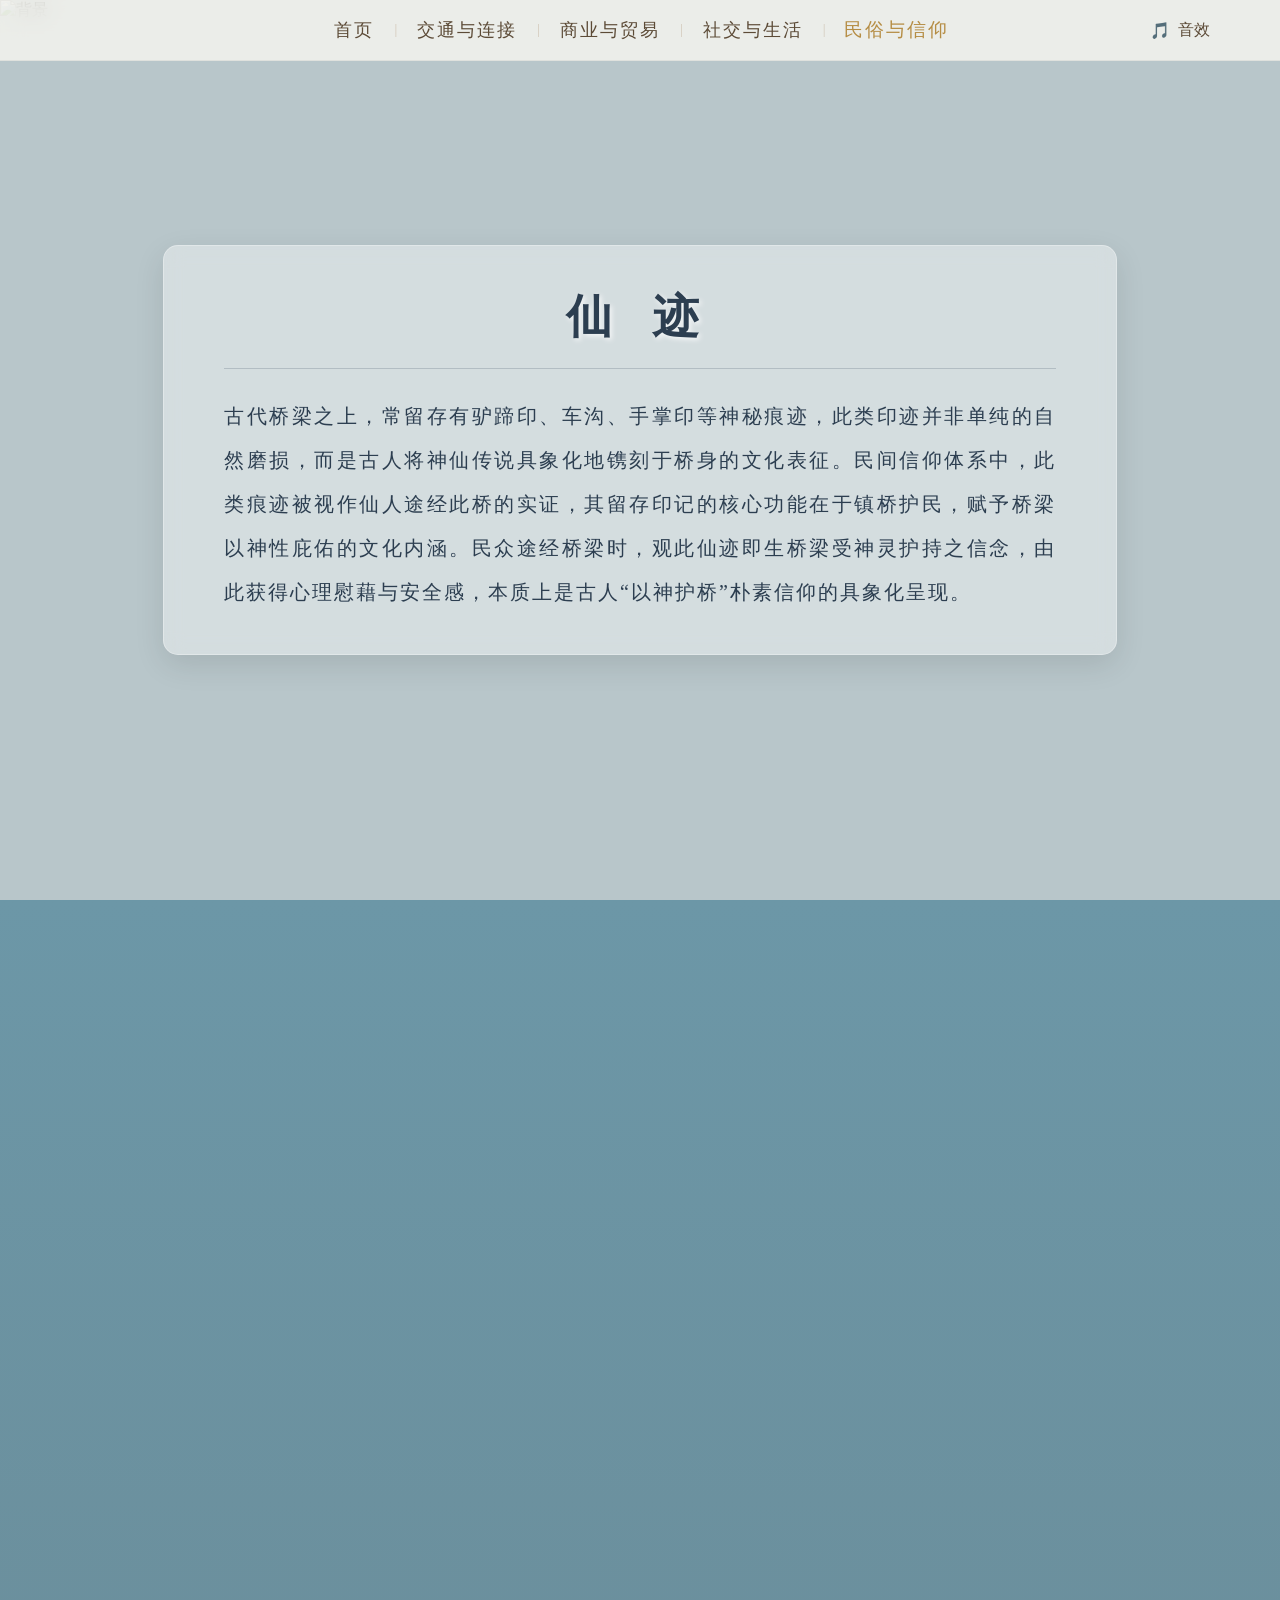
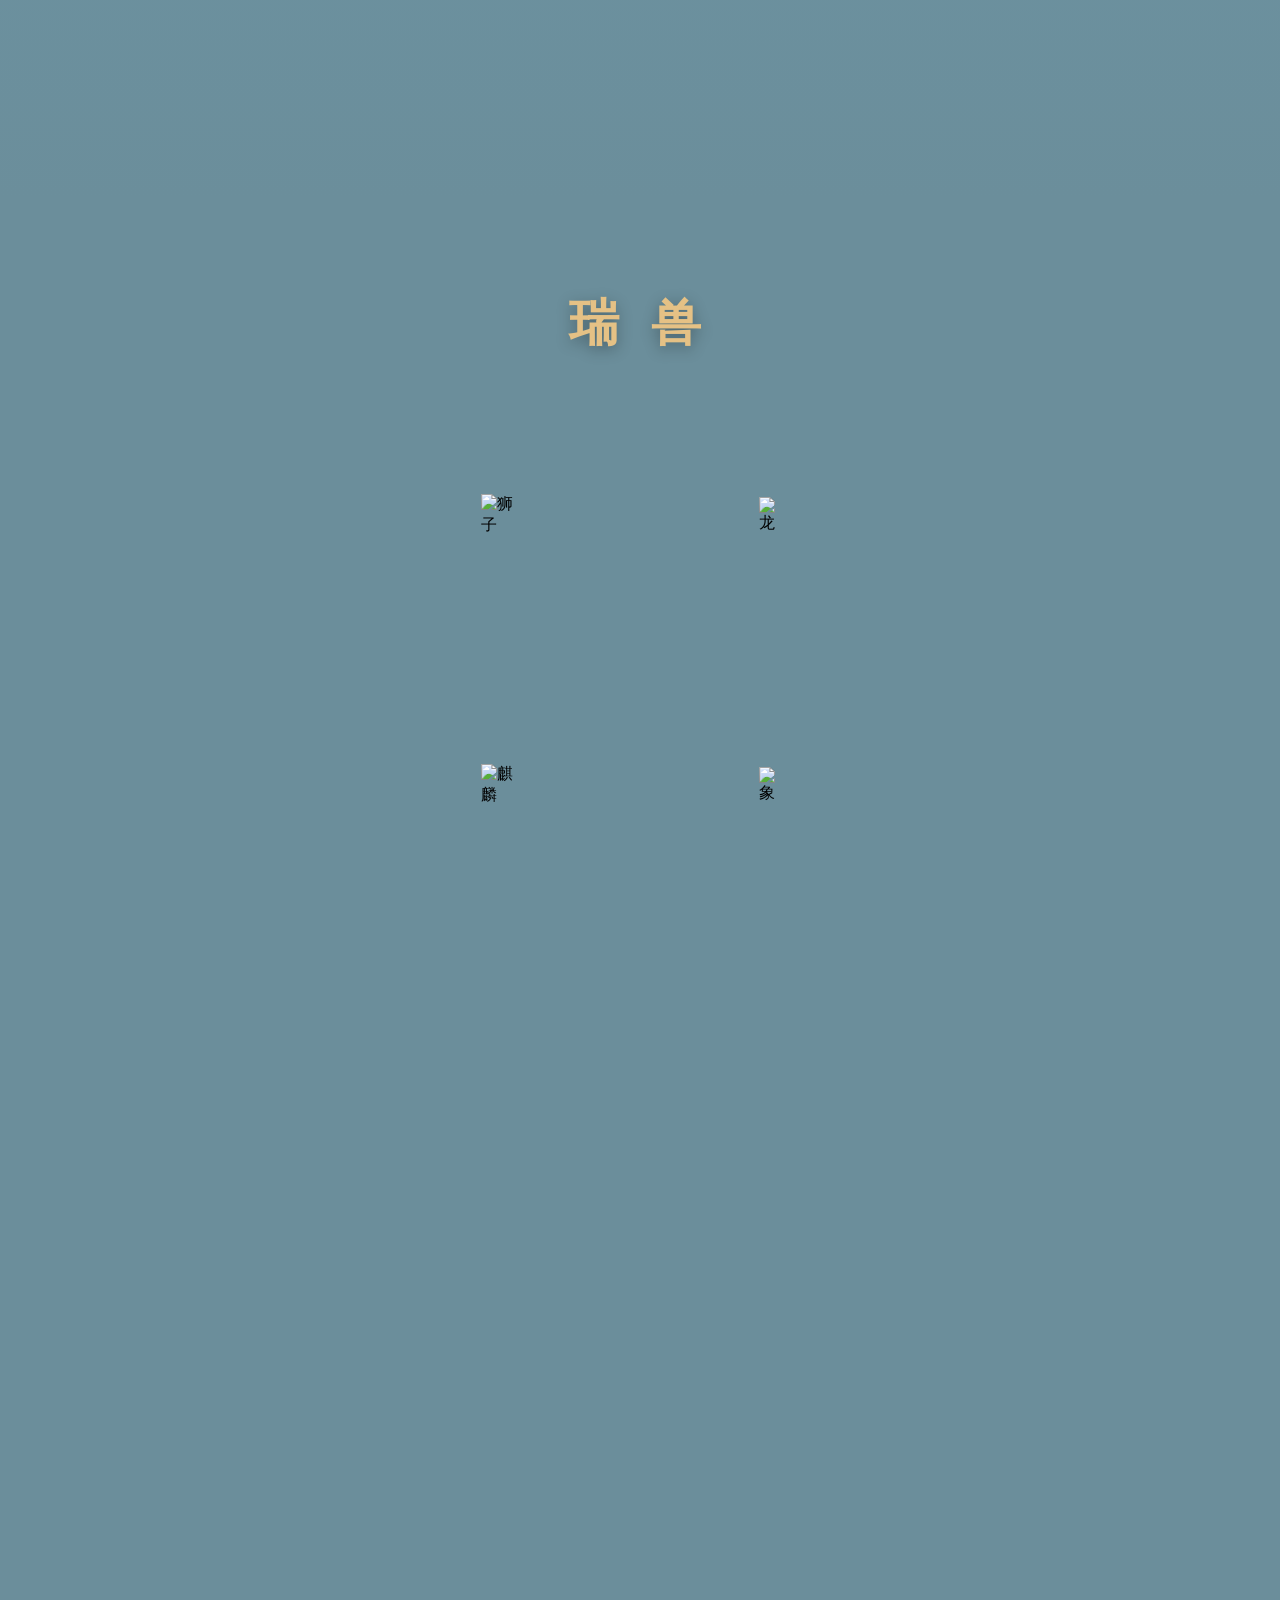
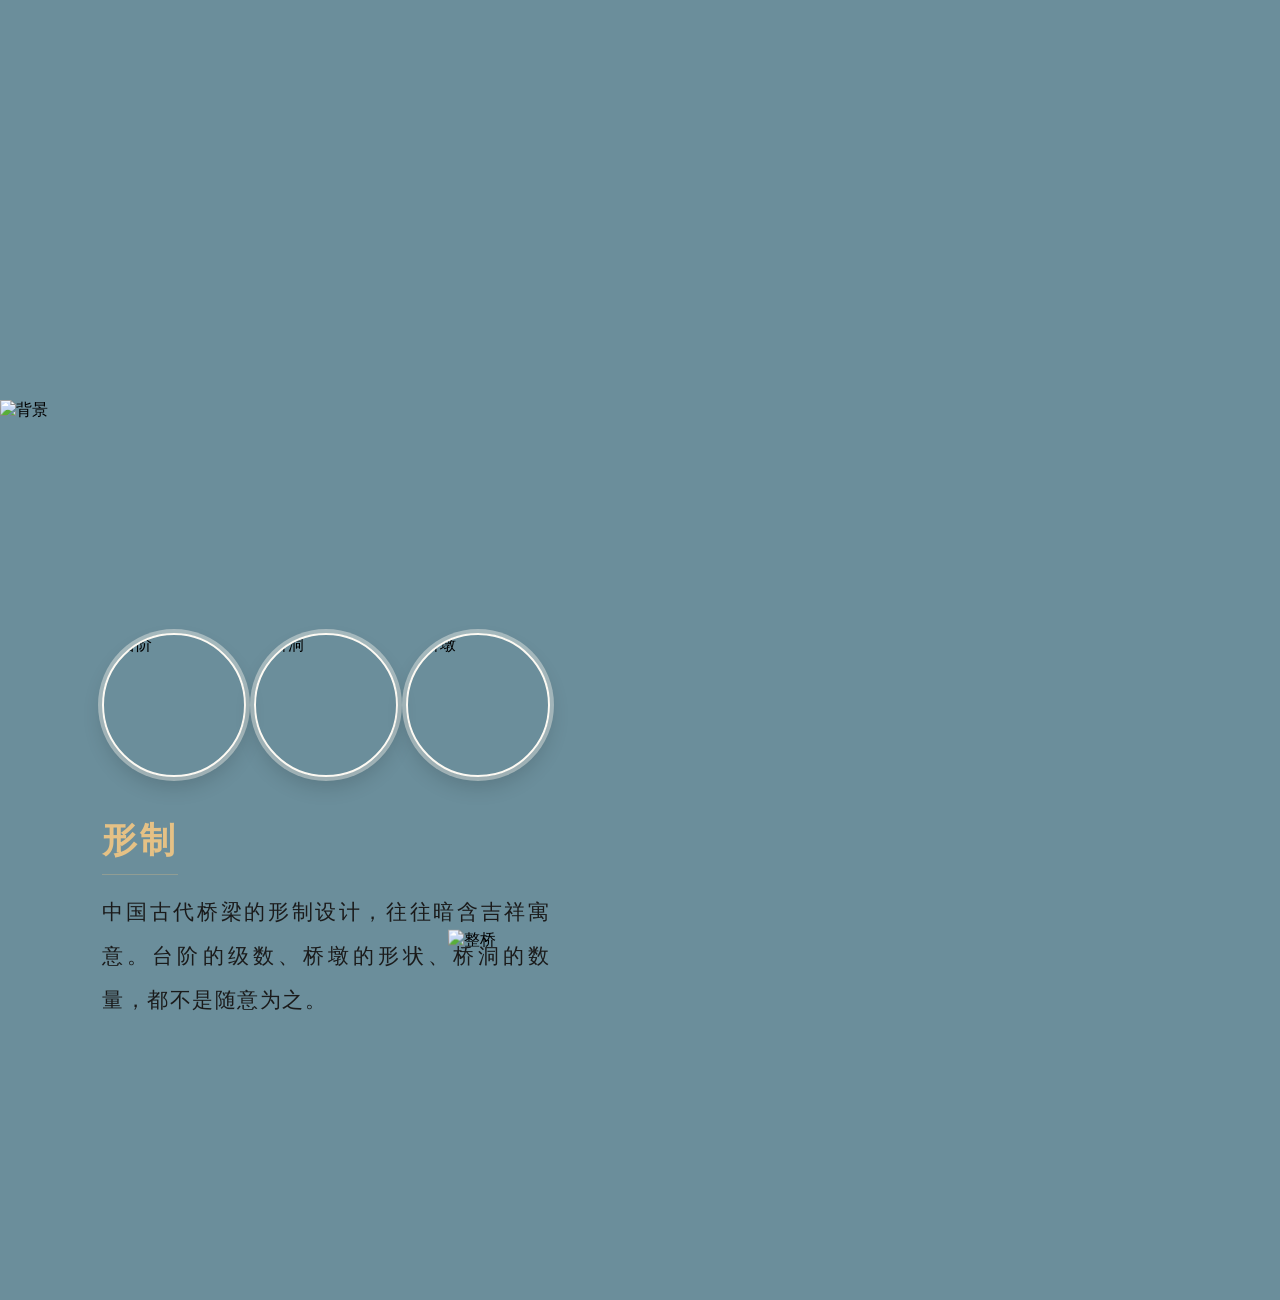
==== pages/belief/index.html @ facdf36c "Add files via upload" ====
<!DOCTYPE html>
<html lang="zh-CN">
<head>
    <meta charset="UTF-8">
    <meta name="viewport" content="width=device-width, initial-scale=1.0">
    <title>民俗与信仰 - 津梁万象</title>
    <link rel="stylesheet" href="../../css/belief_1.css">
    <link rel="stylesheet" href="../../css/belief_2.css">
    <link rel="stylesheet" href="../../css/belief_3.css">
    <link rel="stylesheet" href="../../css/nav.css">
    <link rel="stylesheet" href="../../css/quiz.css">
    <style>
        body, html { margin: 0; padding: 0; overflow-x: hidden; background-color: #b8c6ca; }
        .scroll-section { position: relative; width: 100vw; min-height: 100vh; overflow: hidden; }
    </style>
    <script src="https://cdnjs.cloudflare.com/ajax/libs/gsap/3.12.2/gsap.min.js"></script>
    <script src="https://cdnjs.cloudflare.com/ajax/libs/gsap/3.12.2/ScrollTrigger.min.js"></script>
</head>
<body>
    <nav class="global-nav">
        <div class="nav-links">
            <a href="../home/index.html">首页</a>
            <span class="nav-divider">|</span>
            <a href="../traffic/index.html">交通与连接</a>
            <span class="nav-divider">|</span>
            <a href="../trade/index.html">商业与贸易</a>
            <span class="nav-divider">|</span>
            <a href="../social/index.html">社交与生活</a>
            <span class="nav-divider">|</span>
            <a href="../belief/index.html" class="active">民俗与信仰</a>
        </div>

        <div class="nav-controls">
            <audio id="bg-music" loop src="../../assets/audio/bgm.mp3"></audio>
            <button id="music-toggle" class="music-btn">
                <span class="music-icon">🎵</span> 音效
            </button>
        </div>
    </nav>

    <section id="section-belief-1" class="scroll-section">
        <div class="stage-container" id="belief-part-1">
            <div class="scene-group">
                <img src="../../assets/images/belief/背景1.jpg" class="bg-img" alt="背景">
                <img src="../../assets/images/belief/桥1.png" class="bridge-img" alt="仙桥">
                <img src="../../assets/images/belief/手印.png" class="mark hand-mark" alt="手印">
                <img src="../../assets/images/belief/蹄印.png" class="mark hoof-mark" alt="蹄印">
                <img src="../../assets/images/belief/车辙.png" class="mark rut-mark" alt="车辙">
            </div>

            <div class="center-text">
                <h2>仙 迹</h2>
                <p>古代桥梁之上，常留存有驴蹄印、车沟、手掌印等神秘痕迹，此类印迹并非单纯的自然磨损，而是古人将神仙传说具象化地镌刻于桥身的文化表征。民间信仰体系中，此类痕迹被视作仙人途经此桥的实证，其留存印记的核心功能在于镇桥护民，赋予桥梁以神性庇佑的文化内涵。民众途经桥梁时，观此仙迹即生桥梁受神灵护持之信念，由此获得心理慰藉与安全感，本质上是古人“以神护桥”朴素信仰的具象化呈现。</p>
            </div>

            <div class="hotspots-container">
                <div class="hotspot-btn" data-target="luban" style="top: 78%; left: 31%;"><img src="../../assets/images/belief/悬停按键.png"></div>
                <div class="hotspot-btn" data-target="guolao" style="top: 53%; left: 56%;"><img src="../../assets/images/belief/悬停按键.png"></div>
                <div class="hotspot-btn" data-target="chai" style="top: 60%; left: 80%;"><img src="../../assets/images/belief/悬停按键.png"></div>
            </div>

            <div class="hover-panel panel-luban" id="panel-luban">
                <div class="panel-bg"></div> <img src="../../assets/images/belief/鲁班.png" class="char-img" alt="鲁班">
                <div class="panel-text">
                    <h3>鲁班托桥</h3>
                    <p>由于神仙所带重物过重，桥梁几乎要倾塌，情急之下鲁班用手托住桥身。桥底因此留下了鲁班的手掌印，成为神仙验桥、神人护桥的永久见证。</p>
                </div>
            </div>

            <div class="hover-panel panel-guolao" id="panel-guolao">
                <div class="panel-bg"></div>
                <img src="../../assets/images/belief/张果老.png" class="char-img" alt="张果老">
                <div class="panel-text">
                    <h3>果老留踪</h3>
                    <p>相传张果老骑着毛驴从桥上走过，驴蹄踏在石桥上，留下了深深的蹄印。</p>
                </div>
            </div>

            <div class="hover-panel panel-chai" id="panel-chai">
                <div class="panel-bg"></div>
                <img src="../../assets/images/belief/柴王爷.png" class="char-img" alt="柴王爷">
                <div class="panel-text">
                    <h3>柴王压痕</h3>
                    <p>柴王推着载有重物的小车经过桥面，车轮在桥上压出了深深的车沟。</p>
                </div>
            </div>
        </div>
    </section>

    <section id="section-belief-2" class="scroll-section">
        <div class="stage-container" id="belief-part-2">
            <div class="center-title" id="title-beast">
                <h2>瑞 兽</h2>
            </div>
            
            <div class="left-beasts">
                <div class="beast-item" id="nav-lion"><img src="../../assets/images/belief/狮子.png" alt="狮子"></div>
                <div class="beast-item" id="nav-dragon"><img src="../../assets/images/belief/龙.png" alt="龙"></div>
                <div class="beast-item" id="nav-qilin"><img src="../../assets/images/belief/麒麟.png" alt="麒麟"></div>
                <div class="beast-item" id="nav-elephant"><img src="../../assets/images/belief/象.png" alt="象"></div>
            </div>

            <div class="right-content">
                <div class="beast-panel" id="panel-lion">
                    <div class="text-box">
                        <h3>威震八方 · 狮子</h3>
                        <p>狮子是中国古代桥梁望柱与栏板上最为常见的雕刻题材，由佛教文化传入后逐渐本土化，成为镇桥辟邪、镇水防灾的重要瑞兽，以威严之气势震慑水患，护佑桥梁与行人平安。</p>
                    </div>
                    <img src="../../assets/images/belief/狮子2.png" class="real-img" alt="狮子实物">
                </div>

                <div class="beast-panel" id="panel-dragon">
                    <div class="text-box">
                        <h3>九五至尊 · 龙纹</h3>
                        <p>龙纹属于古代桥梁雕刻中等级最高的题材，主要用于官式桥梁与皇家桥梁。龙主水，可驭水镇洪、祈求河道安流，常雕于券脸、龙门石等位置，兼具护桥、分水的功能寓意。</p>
                    </div>
                    <img src="../../assets/images/belief/龙2.png" class="real-img" alt="龙实物">
                </div>

                <div class="beast-panel" id="panel-qilin">
                    <div class="text-box">
                        <h3>盛世祥瑞 · 麒麟</h3>
                        <p>麒麟为仁兽，在古桥雕刻中属高阶祥瑞，多用于礼制桥梁与文人义桥，不主镇水，而主祥瑞太平、文运昌盛，寄托行路吉祥的愿望，多以浮雕形式出现，造型温雅。</p>
                    </div>
                    <img src="../../assets/images/belief/麒麟2.png" class="real-img" alt="麒麟实物">
                </div>

                <div class="beast-panel" id="panel-elephant">
                    <div class="text-box">
                        <h3>万象更新 · 太平象</h3>
                        <p>象在古桥雕刻中多见于南方及受佛教影响区域，取“祥”谐音，寓意吉祥、安稳、坚固，祈愿桥梁长久稳固、通行顺遂，以圆雕或浮雕为主，属于典型的祈福类装饰。</p>
                    </div>
                    <img src="../../assets/images/belief/象2.png" class="real-img" alt="象实物">
                </div>
            </div>
        </div>
    </section>

    <section id="section-belief-3" class="scroll-section">
        <div class="stage-container" id="belief-part-3">
            <img src="../../assets/images/belief/背景2.jpg" class="bg-img" alt="背景">

            <div class="right-bridge">
                <img src="../../assets/images/belief/桥2.png" class="base-bridge" alt="整桥">
                <img src="../../assets/images/belief/桥台阶.png" class="bridge-overlay" id="overlay-steps" alt="台阶高亮">
                <img src="../../assets/images/belief/桥门洞.png" class="bridge-overlay" id="overlay-arch" alt="桥洞高亮">
                <img src="../../assets/images/belief/桥石墩.png" class="bridge-overlay" id="overlay-pier" alt="桥墩高亮">
            </div>

            <div class="left-panel">
                <div class="circles-row">
                    <div class="circle-item" data-target="steps">
                        <div class="circle-wrap"><img src="../../assets/images/belief/台阶.png" alt="台阶"></div>
                    </div>
                    <div class="circle-item" data-target="arch">
                        <div class="circle-wrap"><img src="../../assets/images/belief/桥洞.png" alt="桥洞"></div>
                    </div>
                    <div class="circle-item" data-target="pier">
                        <div class="circle-wrap"><img src="../../assets/images/belief/桥墩.png" alt="桥墩"></div>
                    </div>
                </div>

                <div class="text-display">
                    <div class="info-text active" id="info-default">
                        <h3>形制</h3>
                        <p>中国古代桥梁的形制设计，往往暗含吉祥寓意。台阶的级数、桥墩的形状、桥洞的数量，都不是随意为之。</p>
                    </div>
                    
                    <div class="info-text" id="info-steps">
                        <h3>步步高升 · 台阶</h3>
                        <p>桥梁两端的台阶并非单纯的通行设施，其层层攀升的形制蕴含着丰富的民俗寓意。石阶逐级而上，寓意世人跨越险阻、步步高升。往来行人拾级而上，每一级台阶都代表一重平安，象征着平安过渡、生生不息。</p>
                    </div>

                    <div class="info-text" id="info-arch">
                        <h3>九五之尊 · 桥洞</h3>
                        <p>桥洞取奇数，在中国传统文化中，奇数被视为阳数，具有吉祥、积极的象征意义。而在桥梁建设中，人们更倾向于选择奇数孔的设计，以寓意吉祥和美好。</p>
                    </div>

                    <div class="info-text" id="info-pier">
                        <h3>坚守不移 · 桥墩</h3>
                        <p>桥墩屹立于江河激流之中，稳立不动，在文化观念中象征着坚实的根基与永恒的守护。同时桥墩隔水而立，承担承载之责，引申为立身安稳、坚守不移，护佑过往行人平安。</p>
                    </div>
                </div>
            </div>
            <button id="quiz-trigger" class="quiz-trigger-btn">随堂雅集</button>
        </div>
    </section>
    

    <div id="quiz-modal" class="quiz-modal">
        <div class="quiz-content theme-belief">
            <button class="quiz-close" id="quiz-close">×</button>
            <div class="quiz-header">学问初试</div>
            
            <div id="quiz-body">
                <div class="quiz-question" id="q-text">题目加载中...</div>
                <div class="quiz-options" id="q-options"></div>
                <button class="quiz-action-btn" id="q-submit" disabled>提交作答</button>
                <div class="quiz-feedback" id="q-feedback"></div>
            </div>
        </div>
    </div>

    <script src="../../js/belief_main.js"></script>
</body>
</html>
---- css/belief_1.css ----
@font-face { font-family: 'HuiwenMincho'; src: url('../../assets/fonts/Huiwen-mincho.ttf') format('truetype'); }

#section-belief-1 { --font-title: 'HuiwenMincho', "STXingkai", serif; --font-body: "Noto Serif SC", "SimSun", "楷体", "KaiTi", serif; position: relative; z-index: 10; }

/* 吸收底色，不再污染 body */
#section-belief-1 .stage-container { position: relative; width: 100vw; height: 100vh; overflow: hidden; background-color: #b8c6ca; }

#section-belief-1 .scene-group { position: absolute; top: 0; left: 0; width: 100%; height: 100%; opacity: 0.6; z-index: 1; }
#section-belief-1 .bg-img { position: absolute; top: 0; left: 0; width: 100%; height: 100%; object-fit: cover; z-index: 1; }
#section-belief-1 .bridge-img { position: absolute; bottom: -10%; left: 0; width: 100%; height: auto; z-index: 2; pointer-events: none; }
#section-belief-1 .mark { position: absolute; opacity: 0; z-index: 5; pointer-events: none; }
#section-belief-1 .hand-mark { top: 76%; left: 32%; width: 5%; transform: rotate(-10deg); filter: contrast(1.2); }
#section-belief-1 .hoof-mark { top: 30%; left: 51%; width: 30%; }
#section-belief-1 .rut-mark { top: 45%; left: 72%; width: 40%; transform: rotate(0deg); filter: invert(1) contrast(1.5); mix-blend-mode: multiply; }

#section-belief-1 .center-text { position: absolute; top: 50%; left: 50%; transform: translate(-50%, -50%); width: 65%; z-index: 100; background: rgba(255, 255, 255, 0.4); backdrop-filter: blur(10px); padding: 40px 60px; border-radius: 15px; border: 1px solid rgba(255, 255, 255, 0.3); box-shadow: 0 10px 30px rgba(0,0,0,0.1); }
#section-belief-1 .center-text h2 { font-family: var(--font-title); font-size: 46px; color: #2c3e50; text-align: center; margin: 0 0 25px 0; letter-spacing: 15px; text-shadow: 2px 2px 5px rgba(255, 255, 255, 0.8); border-bottom: 1px solid rgba(44, 62, 80, 0.2); padding-bottom: 20px; }
#section-belief-1 .center-text p { font-family: var(--font-body); font-size: 20px; line-height: 2.2; text-align: justify; letter-spacing: 2px; color: #2c3e50; margin: 0; }

#section-belief-1 .hotspots-container { position: absolute; top: 0; left: 0; width: 100%; height: 100%; z-index: 110; visibility: hidden; opacity: 0; }
#section-belief-1 .hotspot-btn { position: absolute; width: 2.5%; cursor: pointer; animation: btnPulse 1.8s infinite alternate ease-in-out; }
#section-belief-1 .hotspot-btn img { width: 100%; height: auto; display: block; }
#section-belief-1 .hotspot-btn:hover { animation: none; transform: translate(-50%, -50%) scale(1.2); filter: drop-shadow(0 0 20px rgba(255, 255, 255, 1)); }

@keyframes btnPulse { 0% { transform: translate(-50%, -50%) scale(0.9); filter: drop-shadow(0 0 5px rgba(255, 255, 255, 0.5)); } 100% { transform: translate(-50%, -50%) scale(1.15); filter: drop-shadow(0 0 18px rgba(255, 255, 255, 1)); } }

#section-belief-1 .hover-panel { position: absolute; z-index: 120; width: 560px; height: 230px; display: flex; align-items: center; justify-content: center; padding: 25px 40px; box-sizing: border-box; opacity: 0; visibility: hidden; transform: translateY(15px); transition: all 0.4s ease-out; }
#section-belief-1 .show-panel { opacity: 1; visibility: visible; transform: translateY(0); }
#section-belief-1 .panel-bg { position: absolute; top: 0; left: 0; width: 100%; height: 100%; background-image: url('../../assets/images/belief/文本框.png'); background-size: 100% 100%; z-index: 1; }
#section-belief-1 .char-img { position: relative; z-index: 2; height: 90%; margin-right: 25px; flex-shrink: 0; }
#section-belief-1 .panel-text { position: relative; z-index: 2; flex-grow: 1; }
#section-belief-1 .panel-text h3 { font-family: var(--font-title); font-size: 28px; color: #e5c185; margin: 0 0 15px 0; letter-spacing: 2px; }
#section-belief-1 .panel-text p { font-family: var(--font-body); font-size: 17px; line-height: 1.7; color: #fdfaf3; margin: 0; text-align: justify; }

#section-belief-1 .panel-luban { bottom: 25%; left: 28%; }
#section-belief-1 .panel-guolao { bottom: 50%; left: 52%; }
#section-belief-1 .panel-chai { bottom: 45%; right: 15%; }
---- css/belief_2.css ----
@font-face {
    font-family: 'HuiwenMincho';
    src: url('../../assets/fonts/Huiwen-mincho.ttf') format('truetype'); 
}

:root {
    --font-title: 'HuiwenMincho', "STXingkai", serif;
    --font-body: "Noto Serif SC", "SimSun", "楷体", "KaiTi", serif;
}

#section-belief-2 { 
    position: relative; 
    z-index: 20; 
}

/* =========================================
   ✨ 核心物理过渡：从第一幕底边色到第二幕底色的渐变
   ========================================= */
#section-belief-2::before {
    content: "";
    display: block;
    width: 100vw;
    height: 100vh; /* 撑开一整屏的空间 */
    /* ✨ 完美色彩接力：由你提取的 #6c97a7 向下渐变到 #6b8e9b */
    background: linear-gradient(to bottom, #6c97a7 0%, #6b8e9b 100%);
}

#section-belief-2 .stage-container { 
    position: relative; width: 100vw; height: 100vh; overflow: hidden; background-color: #6b8e9b; 
}

#section-belief-2 .center-title { position: absolute; top: 10%; left: 50%; transform: translateX(-50%); z-index: 100; text-align: center; }
#section-belief-2 .center-title h2 { font-family: var(--font-title); font-size: 50px; color: #e5c185; margin: 0; letter-spacing: 10px; text-shadow: 0 4px 15px rgba(0,0,0,0.3); }

#section-belief-2 .left-beasts { position: absolute; left: 50%; top: 50%; transform: translate(-50%, -50%); width: 520px; height: 520px; display: grid; grid-template-columns: 1fr 1fr; grid-template-rows: 1fr 1fr; gap: 20px; z-index: 10; align-items: center; justify-items: center; }
#section-belief-2 .beast-item img { max-width: 95%; max-height: 95%; object-fit: contain; mix-blend-mode: screen; filter: drop-shadow(0 0 0 transparent); transform: scale(1); transition: all 0.3s ease-out; }

#section-belief-2 .right-content { position: absolute; left: 48%; top: 50%; transform: translateY(-50%); width: 45%; height: 90%; opacity: 0; visibility: hidden; }
#section-belief-2 .beast-panel { position: absolute; top: 0; left: 0; width: 100%; height: 100%; display: flex; flex-direction: column; align-items: center; justify-content: center; gap: 30px; opacity: 0; visibility: hidden; }
#section-belief-2 .text-box { width: 90%; text-align: left; }
#section-belief-2 .text-box h3 { font-family: var(--font-title); font-size: 32px; color: #e5c185; margin: 0 0 15px 0; letter-spacing: 3px; border-bottom: 1px solid rgba(229, 193, 133, 0.3); padding-bottom: 10px; display: inline-block; }
#section-belief-2 .text-box p { font-family: var(--font-body); font-size: 19px; line-height: 1.8; color: #fdfaf3; text-align: justify; letter-spacing: 1.5px; margin: 0; }
#section-belief-2 .real-img { position: relative; max-width: 75%; max-height: 35vh; opacity: 0; transform: scale(0.9); }
---- css/belief_3.css ----
@font-face {
    font-family: 'HuiwenMincho';
    src: url('../../assets/fonts/Huiwen-mincho.ttf') format('truetype'); 
}

:root {
    --font-title: 'HuiwenMincho', "STXingkai", serif;
    --font-body: "Noto Serif SC", "SimSun", "楷体", "KaiTi", serif;
}

#section-belief-3 { 
    position: relative; 
    z-index: 30; 
}

/* =========================================
   ✨ 核心物理过渡：一整屏的深色方块推上来
   ========================================= */
#section-belief-3::before {
    content: "";
    display: block;
    width: 100vw;
    height: 100vh; 
    background-color: #6b8e9b; /* 与第二幕相同的纯深色空间 */
}

#section-belief-3 .stage-container { 
    position: relative; width: 100vw; height: 100vh; overflow: hidden; background-color: #6b8e9b; 
}

#section-belief-3 .bg-img { position: absolute; top: 0; left: 0; width: 100%; height: 100%; object-fit: cover; z-index: 0; }
#section-belief-3 .right-bridge { position: absolute; right: -35%; top: 60%; transform: translateY(-50%); width: 100%; z-index: 1; }
#section-belief-3 .base-bridge { display: block; width: 100%; height: auto; object-fit: contain; mix-blend-mode: screen; }

#section-belief-3 .bridge-overlay { position: absolute; top: 0; left: 0; width: 100%; height: 100%; object-fit: contain; opacity: 0; filter: brightness(1.3) contrast(1.2); transition: opacity 0.5s ease; pointer-events: none; }
#section-belief-3 .bridge-overlay.active { opacity: 1; }

#section-belief-3 .left-panel { position: absolute; left: 8%; top: 50%; transform: translateY(-50%); width: 35%; display: flex; flex-direction: column; gap: 40px; z-index: 10; }
#section-belief-3 .circles-row { display: flex; flex-direction: row; justify-content: space-between; align-items: center; }
#section-belief-3 .circle-item { position: relative; cursor: pointer; }
#section-belief-3 .circle-wrap { width: 140px; height: 140px; border-radius: 50%; border: 2px solid #fdfaf3; box-shadow: 0 0 0 4px rgba(253, 250, 243, 0.4), 0 10px 20px rgba(0,0,0,0.15); overflow: hidden; transition: all 0.4s cubic-bezier(0.175, 0.885, 0.32, 1.275); animation: breathing 3.5s infinite ease-in-out alternate; }
#section-belief-3 .circle-item:nth-child(2) .circle-wrap { animation-delay: 1.2s; }
#section-belief-3 .circle-item:nth-child(3) .circle-wrap { animation-delay: 2.4s; }
#section-belief-3 .circle-wrap img { width: 100%; height: 100%; object-fit: cover; transition: transform 0.5s ease; }

@keyframes breathing { 0% { transform: scale(0.96); box-shadow: 0 0 0 4px rgba(253, 250, 243, 0.3), 0 5px 15px rgba(0,0,0,0.1); } 100% { transform: scale(1.04); box-shadow: 0 0 0 4px rgba(253, 250, 243, 0.6), 0 15px 25px rgba(0,0,0,0.2); } }

#section-belief-3 .circle-item:hover .circle-wrap { animation-play-state: paused; transform: scale(1.15); box-shadow: 0 0 0 4px rgba(253, 250, 243, 0.9), 0 15px 30px rgba(0,0,0,0.3); }
#section-belief-3 .circle-item:hover .circle-wrap img { transform: scale(1.1); }
#section-belief-3 .circles-row:hover .circle-item:not(:hover) { opacity: 0.4; filter: grayscale(50%); }

#section-belief-3 .text-display { position: relative; min-height: 250px; }
#section-belief-3 .info-text { position: absolute; top: 0; left: 0; width: 100%; opacity: 0; visibility: hidden; transform: translateY(15px); transition: all 0.5s ease; }
#section-belief-3 .info-text.active { opacity: 1; visibility: visible; transform: translateY(0); }
#section-belief-3 .info-text h3 { font-family: var(--font-title); font-size: 35px; color: #e5c185; margin: 0 0 15px 0; letter-spacing: 3px; border-bottom: 1px solid rgba(229, 193, 133, 0.3); padding-bottom: 10px; display: inline-block; }
#section-belief-3 .info-text p { font-family: var(--font-body); font-size: 21px; line-height: 2.1; color: #1a1a1a; margin: 0; text-align: justify; letter-spacing: 1.5px; }
---- css/nav.css ----
/* =========================================
   全局顶部毛玻璃导航栏
   ========================================= */
.global-nav {
    position: fixed;
    top: 0;
    left: 0;
    width: 100vw;
    height: 60px;
    /* 半透明宣纸白 + 毛玻璃滤镜 (完美复刻你的参考图) */
    background: rgba(253, 250, 243, 0.75); 
    backdrop-filter: blur(12px);
    -webkit-backdrop-filter: blur(12px);
    border-bottom: 1px solid rgba(0, 0, 0, 0.05);
    
    /* 保证它永远在所有 GSAP 动画的最顶层 */
    z-index: 99999; 
    
    display: flex;
    align-items: center;
    justify-content: center; /* 核心内容居中 */
    font-family: 'HuiwenMincho', "STXingkai", serif;
}

/* 中间链接组 */
.nav-links {
    display: flex;
    align-items: center;
}

.nav-links a {
    text-decoration: none;
    color: #5c4b37; /* 古朴的深褐色 */
    font-size: 18px;
    letter-spacing: 2px;
    margin: 0 20px;
    transition: all 0.3s ease;
}

.nav-links a:hover,
.nav-links a.active {
    color: #b58d44; /* 悬停时变成质感金色 */
    transform: scale(1.05);
}

/* 链接之间的分割线 (竖线或点) */
.nav-divider {
    color: #d1c7b7;
    font-size: 14px;
    user-select: none;
}

/* 右侧音乐控制组 (绝对定位到右边，不影响中间居中) */
.nav-controls {
    position: absolute;
    right: 5%;
    display: flex;
    align-items: center;
}

.music-btn {
    background: none;
    border: none;
    color: #5c4b37;
    font-family: inherit;
    font-size: 16px;
    cursor: pointer;
    display: flex;
    align-items: center;
    gap: 8px;
    transition: color 0.3s ease;
}

.music-btn:hover {
    color: #b58d44;
}

/* 简单的音乐图标旋转动画 */
.music-icon {
    display: inline-block;
    animation: spin 4s linear infinite;
}
.music-btn.paused .music-icon {
    animation-play-state: paused;
    opacity: 0.5;
}

@keyframes spin { 100% { transform: rotate(360deg); } }
---- css/quiz.css ----
/* =========================================
   古风答题按钮 (长卷末尾浮现)
   ========================================= */
.quiz-trigger-btn {
    position: absolute;
    bottom: 8%;
    left: 50%;
    transform: translateX(-50%);
    z-index: 100;
    padding: 12px 40px;
    background: rgba(253, 250, 243, 0.9);
    border: 2px solid #e5c185;
    border-radius: 30px;
    color: #a33b31;
    font-family: 'HuiwenMincho', "STXingkai", serif;
    font-size: 24px;
    letter-spacing: 5px;
    cursor: pointer;
    box-shadow: 0 5px 15px rgba(0,0,0,0.2);
    transition: all 0.3s ease;
    opacity: 0; /* 默认隐藏，由 GSAP 控制出现 */
    visibility: hidden;
}

.quiz-trigger-btn:hover {
    background: #e5c185;
    color: #fff;
    box-shadow: 0 5px 25px rgba(229, 193, 133, 0.6);
    transform: translateX(-50%) scale(1.05);
}

/* =========================================
   古风答题弹窗
   ========================================= */
.quiz-modal {
    position: fixed;
    top: 0; left: 0; width: 100vw; height: 100vh;
    background: rgba(0, 0, 0, 0.6);
    backdrop-filter: blur(5px);
    z-index: 999999;
    display: flex; justify-content: center; align-items: center;
    opacity: 0; visibility: hidden;
    transition: all 0.4s ease;
}

.quiz-modal.show { opacity: 1; visibility: visible; }

.quiz-content {
    position: relative;
    width: 600px;
    
    /* ✨ 核心修改 1：删除了这里原本固定的 background，把颜色控制权交给了下面的主题类 */
    
    border-radius: 24px; 
    border: 2px solid rgba(253, 250, 243, 0.3); 
    padding: 50px 60px;
    box-shadow: 0 20px 50px rgba(0,0,0,0.4);
}

/* =========================================
   ✨ 核心修改 2：四个板块的专属半透明主题色
   ========================================= */
/* 民俗与信仰 */
.quiz-content.theme-belief { background: rgba(139, 182, 186, 0.85); } 

/* 社交与生活 */
.quiz-content.theme-social { background: rgba(198, 198, 193, 0.85); } 

/* 交通与连接  */
.quiz-content.theme-traffic { background: rgba(175, 189, 167, 0.85); } 

/* 商业与贸易 (Trade) - 烟波蓝 */
.quiz-content.theme-trade { background: rgba(237, 221, 221, 0.85); }

/* ✨ 新增：白色角图片的 CSS，确保它贴在框的边缘且不凸出 */
/* 将图片移入 .quiz-content 内部后使用绝对定位 */
.quiz-tip {
    position: absolute;
    /* ✨ 核心修复：调整坐标，让它精准贴在框的右下角 */
    right: -20px; 
    bottom: -20px;
    width: 60px; 
    height: 60px;
    z-index: 10; /* 保证在所有内容之上 */
    pointer-events: none; /* 允许点击穿透 */
    filter: drop-shadow(0 4px 10px rgba(0,0,0,0.2)); /* 增加一点光影感 */
}

.quiz-close {
    position: absolute; top: 20px; right: 25px;
    background: none; border: none; font-size: 30px;
    color: #5c4b37; cursor: pointer; transition: color 0.3s;
}
.quiz-close:hover { color: #a33b31; }

.quiz-header {
    text-align: center; margin-bottom: 30px;
    font-family: 'HuiwenMincho', "STXingkai", serif;
    color: #3a2e24; font-size: 32px; border-bottom: 1px solid rgba(92, 75, 55, 0.2); padding-bottom: 15px;
}

.quiz-question { font-family: "Noto Serif SC", serif; font-size: 20px; color: #3a2e24; line-height: 1.8; margin-bottom: 25px; }

.quiz-options { display: flex; flex-direction: column; gap: 15px; margin-bottom: 30px; }

.quiz-option {
    padding: 12px 20px; background: rgba(209, 199, 183, 0.2);
    border: 1px solid rgba(209, 199, 183, 0.5); border-radius: 4px;
    cursor: pointer; font-family: "Noto Serif SC", serif; font-size: 18px; color: #5c4b37;
    transition: all 0.3s ease;
}

.quiz-option:hover { background: rgba(229, 193, 133, 0.3); border-color: #e5c185; }
.quiz-option.selected { background: #e5c185; color: #fff; border-color: #e5c185; }
.quiz-option.correct { background: #527e55; color: #fff; border-color: #527e55; }
.quiz-option.wrong { background: #b33d36; color: #fff; border-color: #b33d36; }

.quiz-action-btn {
    display: block; width: 100%; padding: 12px 0; background: #3a2e24; color: #fdfaf3;
    border: none; border-radius: 4px; font-size: 18px; font-family: 'HuiwenMincho', serif;
    cursor: pointer; letter-spacing: 2px; transition: background 0.3s;
}
.quiz-action-btn:hover { background: #4b4646; }
.quiz-action-btn:disabled { background: #ccc; cursor: not-allowed; }

.quiz-feedback {
    margin-top: 20px; padding: 15px; border-radius: 4px;
    font-family: "Noto Serif SC", serif; font-size: 16px; line-height: 1.6; display: none;
}
.quiz-feedback.show { display: block; }
.quiz-feedback.success { background: rgba(82, 126, 85, 0.1); color: #527e55; border: 1px solid #527e55; }
.quiz-feedback.error { background: rgba(179, 61, 54, 0.1); color: #b33d36; border: 1px solid #b33d36; }
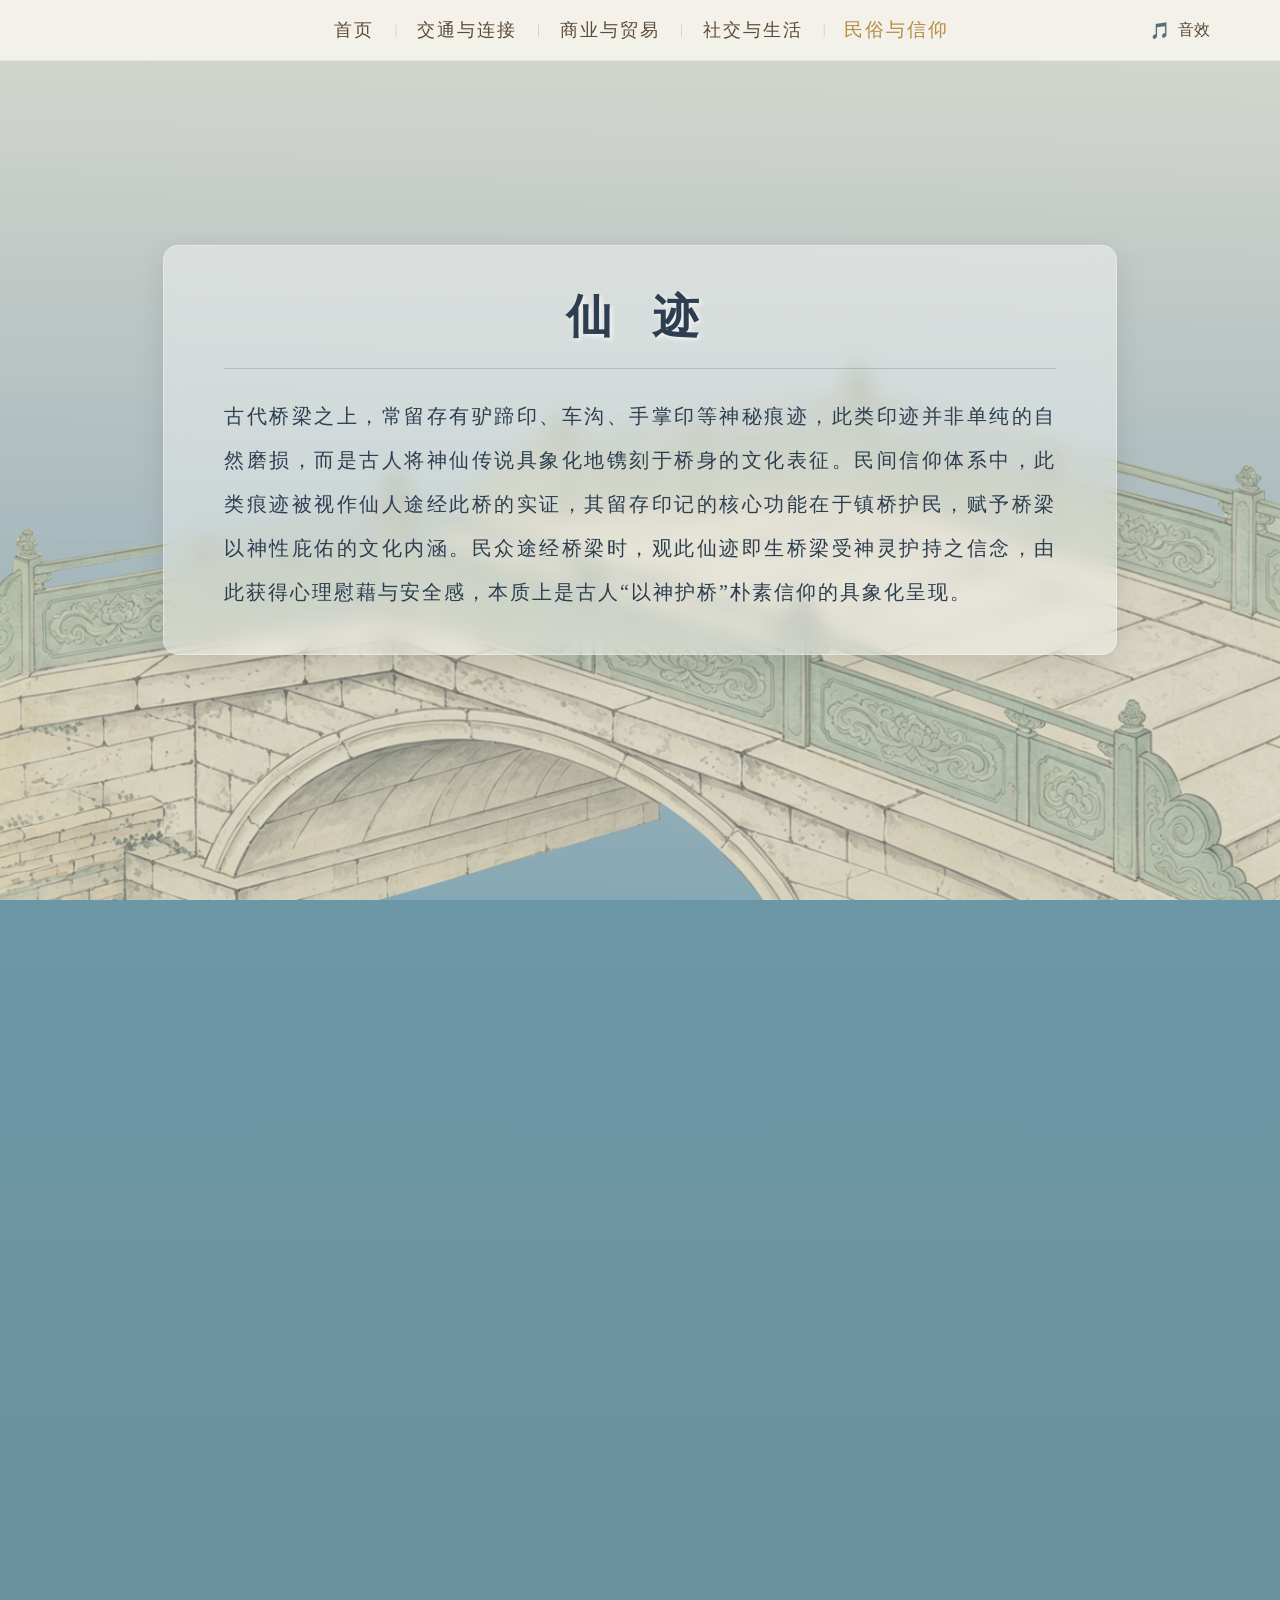
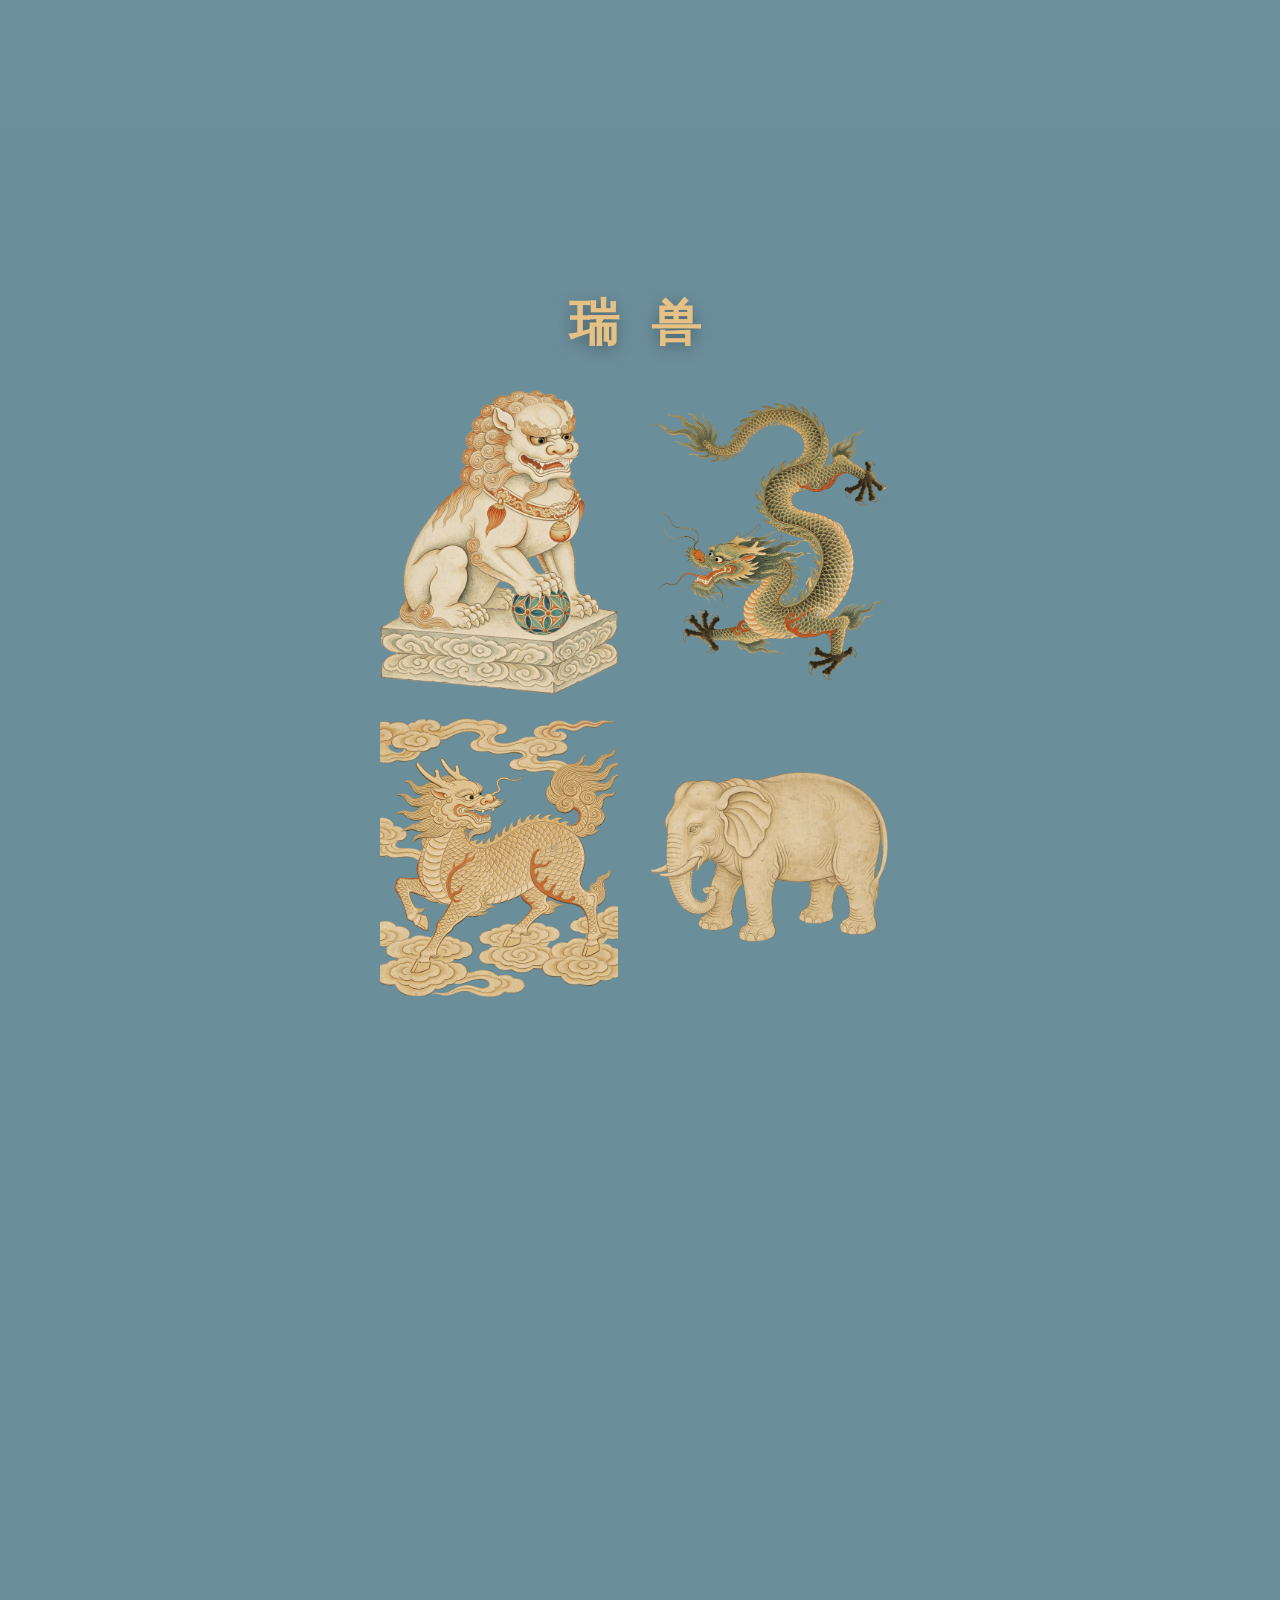
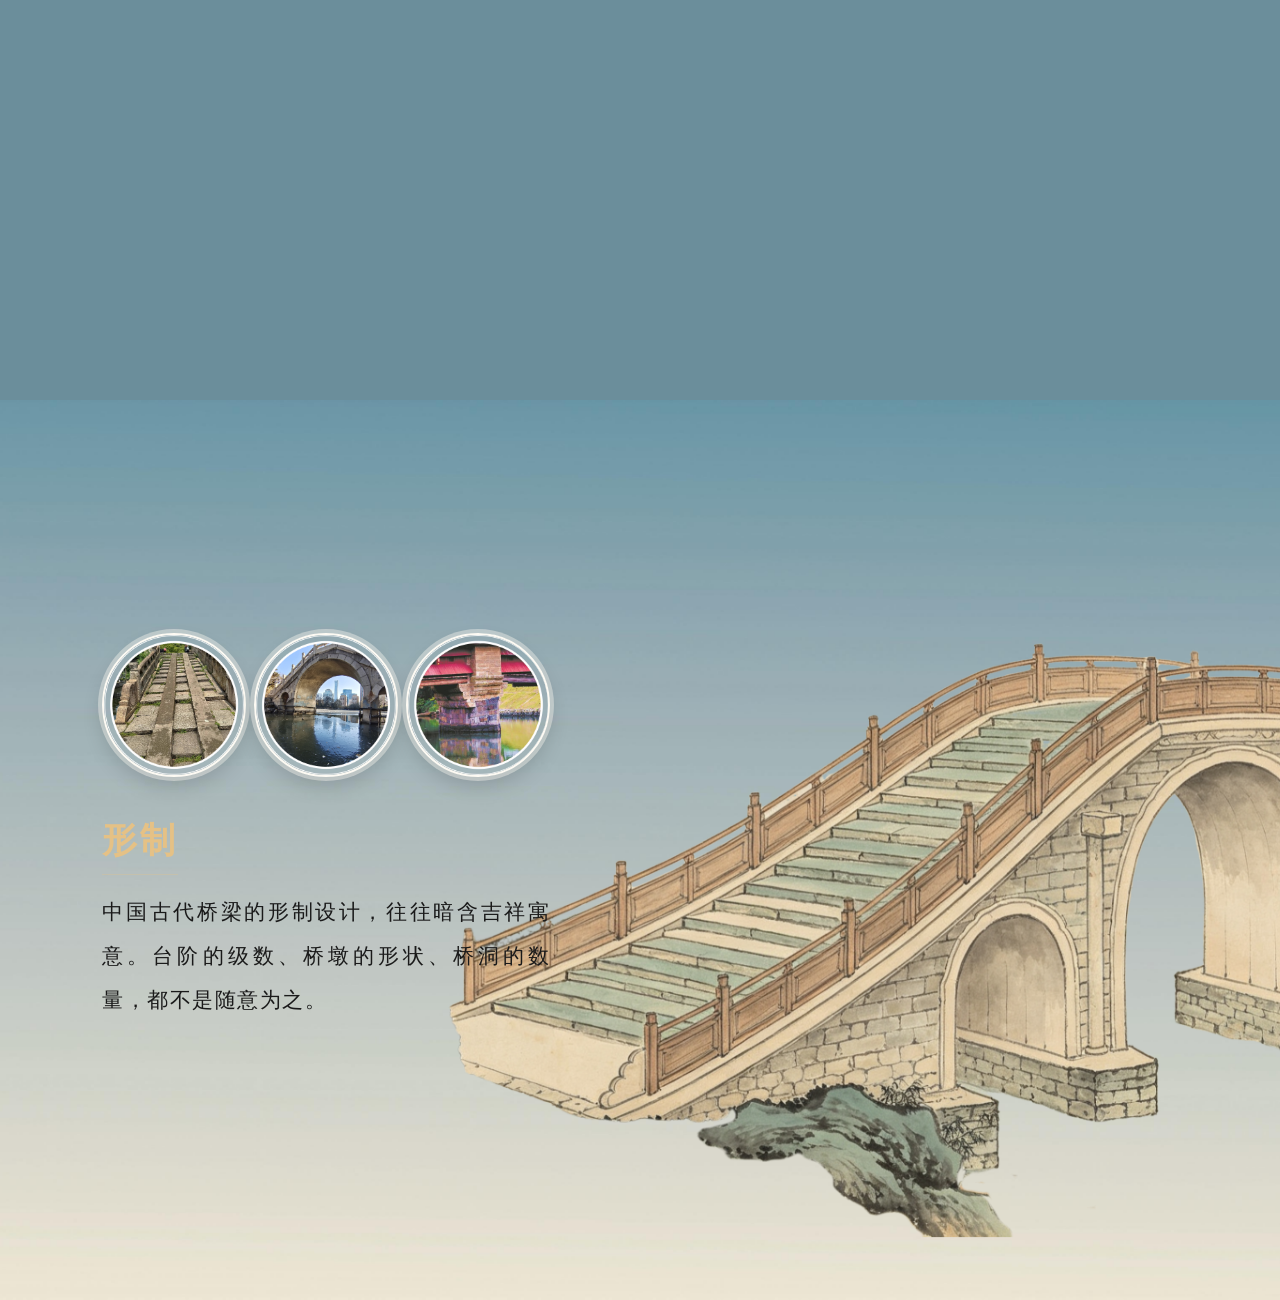
==== commit 55c913d5: "Add files via upload" ====
--- a/pages/belief/index.html
+++ b/pages/belief/index.html
@@ -13,8 +13,8 @@
         body, html { margin: 0; padding: 0; overflow-x: hidden; background-color: #b8c6ca; }
         .scroll-section { position: relative; width: 100vw; min-height: 100vh; overflow: hidden; }
     </style>
-    <script src="https://cdnjs.cloudflare.com/ajax/libs/gsap/3.12.2/gsap.min.js"></script>
-    <script src="https://cdnjs.cloudflare.com/ajax/libs/gsap/3.12.2/ScrollTrigger.min.js"></script>
+    <script src="https://cdn.bootcdn.net/ajax/libs/gsap/3.12.2/gsap.min.js"></script>
+    <script src="https://cdn.bootcdn.net/ajax/libs/gsap/3.12.2/ScrollTrigger.min.js"></script>
 </head>
 <body>
     <nav class="global-nav">
--- a/css/belief_1.css
+++ b/css/belief_1.css
@@ -1,4 +1,4 @@
-@font-face { font-family: 'HuiwenMincho'; src: url('../../assets/fonts/Huiwen-mincho.ttf') format('truetype'); }
+@font-face { font-family: 'HuiwenMincho'; src: url('../assets/fonts/Huiwen-mincho.ttf') format('truetype'); }
 
 #section-belief-1 { --font-title: 'HuiwenMincho', "STXingkai", serif; --font-body: "Noto Serif SC", "SimSun", "楷体", "KaiTi", serif; position: relative; z-index: 10; }
 
@@ -26,7 +26,7 @@
 
 #section-belief-1 .hover-panel { position: absolute; z-index: 120; width: 560px; height: 230px; display: flex; align-items: center; justify-content: center; padding: 25px 40px; box-sizing: border-box; opacity: 0; visibility: hidden; transform: translateY(15px); transition: all 0.4s ease-out; }
 #section-belief-1 .show-panel { opacity: 1; visibility: visible; transform: translateY(0); }
-#section-belief-1 .panel-bg { position: absolute; top: 0; left: 0; width: 100%; height: 100%; background-image: url('../../assets/images/belief/文本框.png'); background-size: 100% 100%; z-index: 1; }
+#section-belief-1 .panel-bg { position: absolute; top: 0; left: 0; width: 100%; height: 100%; background-image: url('../assets/images/belief/文本框.png'); background-size: 100% 100%; z-index: 1; }
 #section-belief-1 .char-img { position: relative; z-index: 2; height: 90%; margin-right: 25px; flex-shrink: 0; }
 #section-belief-1 .panel-text { position: relative; z-index: 2; flex-grow: 1; }
 #section-belief-1 .panel-text h3 { font-family: var(--font-title); font-size: 28px; color: #e5c185; margin: 0 0 15px 0; letter-spacing: 2px; }
--- a/css/belief_2.css
+++ b/css/belief_2.css
@@ -1,6 +1,6 @@
 @font-face {
     font-family: 'HuiwenMincho';
-    src: url('../../assets/fonts/Huiwen-mincho.ttf') format('truetype'); 
+    src: url('../assets/fonts/Huiwen-mincho.ttf') format('truetype'); 
 }
 
 :root {
@@ -13,15 +13,13 @@
     z-index: 20; 
 }
 
-/* =========================================
-   ✨ 核心物理过渡：从第一幕底边色到第二幕底色的渐变
-   ========================================= */
+
 #section-belief-2::before {
     content: "";
     display: block;
     width: 100vw;
-    height: 100vh; /* 撑开一整屏的空间 */
-    /* ✨ 完美色彩接力：由你提取的 #6c97a7 向下渐变到 #6b8e9b */
+    height: 100vh; 
+
     background: linear-gradient(to bottom, #6c97a7 0%, #6b8e9b 100%);
 }
 
--- a/css/belief_3.css
+++ b/css/belief_3.css
@@ -1,6 +1,6 @@
 @font-face {
     font-family: 'HuiwenMincho';
-    src: url('../../assets/fonts/Huiwen-mincho.ttf') format('truetype'); 
+    src: url('../assets/fonts/Huiwen-mincho.ttf') format('truetype'); 
 }
 
 :root {
@@ -13,15 +13,13 @@
     z-index: 30; 
 }
 
-/* =========================================
-   ✨ 核心物理过渡：一整屏的深色方块推上来
-   ========================================= */
+
 #section-belief-3::before {
     content: "";
     display: block;
     width: 100vw;
     height: 100vh; 
-    background-color: #6b8e9b; /* 与第二幕相同的纯深色空间 */
+    background-color: #6b8e9b; 
 }
 
 #section-belief-3 .stage-container { 
--- a/css/nav.css
+++ b/css/nav.css
@@ -1,28 +1,25 @@
-/* =========================================
-   全局顶部毛玻璃导航栏
-   ========================================= */
+
 .global-nav {
     position: fixed;
     top: 0;
     left: 0;
     width: 100vw;
     height: 60px;
-    /* 半透明宣纸白 + 毛玻璃滤镜 (完美复刻你的参考图) */
     background: rgba(253, 250, 243, 0.75); 
     backdrop-filter: blur(12px);
     -webkit-backdrop-filter: blur(12px);
     border-bottom: 1px solid rgba(0, 0, 0, 0.05);
     
-    /* 保证它永远在所有 GSAP 动画的最顶层 */
+
     z-index: 99999; 
     
     display: flex;
     align-items: center;
-    justify-content: center; /* 核心内容居中 */
+    justify-content: center; 
     font-family: 'HuiwenMincho', "STXingkai", serif;
 }
 
-/* 中间链接组 */
+
 .nav-links {
     display: flex;
     align-items: center;
@@ -30,7 +27,7 @@
 
 .nav-links a {
     text-decoration: none;
-    color: #5c4b37; /* 古朴的深褐色 */
+    color: #5c4b37; 
     font-size: 18px;
     letter-spacing: 2px;
     margin: 0 20px;
@@ -39,18 +36,17 @@
 
 .nav-links a:hover,
 .nav-links a.active {
-    color: #b58d44; /* 悬停时变成质感金色 */
+    color: #b58d44; 
     transform: scale(1.05);
 }
 
-/* 链接之间的分割线 (竖线或点) */
 .nav-divider {
     color: #d1c7b7;
     font-size: 14px;
     user-select: none;
 }
 
-/* 右侧音乐控制组 (绝对定位到右边，不影响中间居中) */
+
 .nav-controls {
     position: absolute;
     right: 5%;
@@ -75,7 +71,7 @@
     color: #b58d44;
 }
 
-/* 简单的音乐图标旋转动画 */
+
 .music-icon {
     display: inline-block;
     animation: spin 4s linear infinite;
--- a/css/quiz.css
+++ b/css/quiz.css
@@ -1,6 +1,4 @@
-/* =========================================
-   古风答题按钮 (长卷末尾浮现)
-   ========================================= */
+
 .quiz-trigger-btn {
     position: absolute;
     bottom: 8%;
@@ -18,7 +16,7 @@
     cursor: pointer;
     box-shadow: 0 5px 15px rgba(0,0,0,0.2);
     transition: all 0.3s ease;
-    opacity: 0; /* 默认隐藏，由 GSAP 控制出现 */
+    opacity: 0; 
     visibility: hidden;
 }
 
@@ -29,9 +27,6 @@
     transform: translateX(-50%) scale(1.05);
 }
 
-/* =========================================
-   古风答题弹窗
-   ========================================= */
 .quiz-modal {
     position: fixed;
     top: 0; left: 0; width: 100vw; height: 100vh;
@@ -49,7 +44,6 @@
     position: relative;
     width: 600px;
     
-    /* ✨ 核心修改 1：删除了这里原本固定的 background，把颜色控制权交给了下面的主题类 */
     
     border-radius: 24px; 
     border: 2px solid rgba(253, 250, 243, 0.3); 
@@ -57,9 +51,7 @@
     box-shadow: 0 20px 50px rgba(0,0,0,0.4);
 }
 
-/* =========================================
-   ✨ 核心修改 2：四个板块的专属半透明主题色
-   ========================================= */
+
 /* 民俗与信仰 */
 .quiz-content.theme-belief { background: rgba(139, 182, 186, 0.85); } 
 
@@ -69,21 +61,19 @@
 /* 交通与连接  */
 .quiz-content.theme-traffic { background: rgba(175, 189, 167, 0.85); } 
 
-/* 商业与贸易 (Trade) - 烟波蓝 */
+/* 商业与贸易 */
 .quiz-content.theme-trade { background: rgba(237, 221, 221, 0.85); }
 
-/* ✨ 新增：白色角图片的 CSS，确保它贴在框的边缘且不凸出 */
-/* 将图片移入 .quiz-content 内部后使用绝对定位 */
+
 .quiz-tip {
     position: absolute;
-    /* ✨ 核心修复：调整坐标，让它精准贴在框的右下角 */
     right: -20px; 
     bottom: -20px;
     width: 60px; 
     height: 60px;
-    z-index: 10; /* 保证在所有内容之上 */
-    pointer-events: none; /* 允许点击穿透 */
-    filter: drop-shadow(0 4px 10px rgba(0,0,0,0.2)); /* 增加一点光影感 */
+    z-index: 10; 
+    pointer-events: none; 
+    filter: drop-shadow(0 4px 10px rgba(0,0,0,0.2)); 
 }
 
 .quiz-close {
